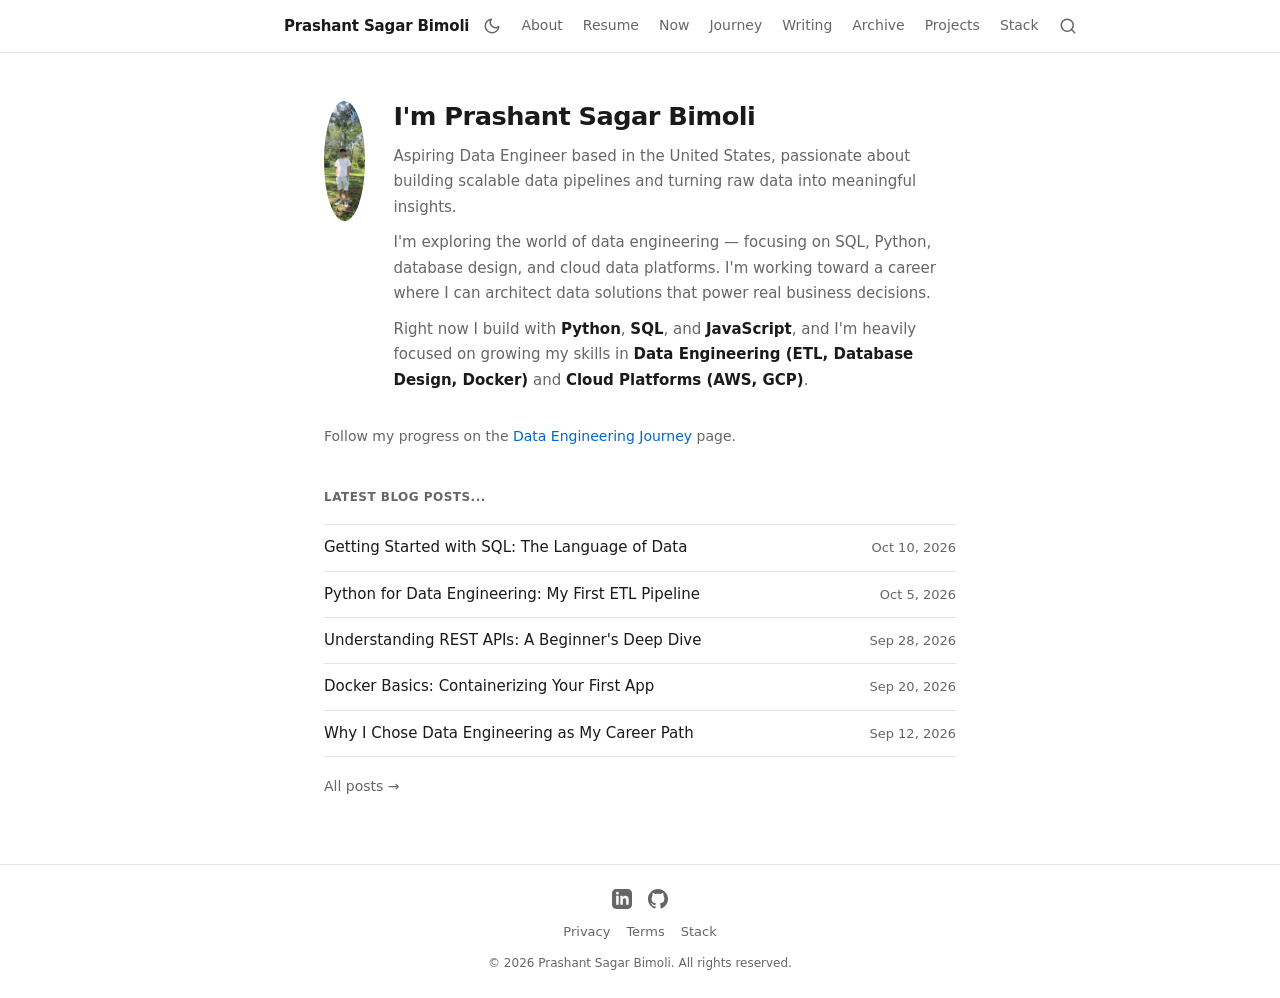
==== index.html @ 8d5ed230 "Initial commit: Prashant Sagar Bimoli personal portfolio blueprint" ====
<!DOCTYPE html>
<html lang="en" data-theme="light">
<head>
  <meta charset="UTF-8">
  <meta name="viewport" content="width=device-width, initial-scale=1">
  <meta name="description" content="Aspiring Data Engineer passionate about building data pipelines, SQL, Python, and turning raw data into insight.">
  <title>Prashant Sagar Bimoli: Aspiring Data Engineer | Prashant Sagar Bimoli</title>
  <meta name="author" content="Prashant Sagar Bimoli">
  <link rel="icon" type="image/jpeg" href="/images/favicon.jpg">
  <link rel="apple-touch-icon" href="/images/prashant-avatar.jpg">
  <meta property="og:title" content="Prashant Sagar Bimoli: Aspiring Data Engineer | Prashant Sagar Bimoli">
  <meta property="og:description" content="Aspiring Data Engineer passionate about building data pipelines, SQL, Python, and turning raw data into insight.">
  <meta property="og:type" content="website">
  <meta name="twitter:card" content="summary">
  <link rel="stylesheet" href="/css/style.css">
  <script src="/js/theme-init.js"></script>
</head>
<body>
  <a href="#main-content" class="skip-link">Skip to main content</a>
  <header class="app-header">
    <nav class="nav-container" aria-label="Main navigation">
      <div class="logo-group">
        <a href="/" class="logo-mark">Prashant Sagar Bimoli</a>
        <button id="theme-toggle" aria-label="Toggle dark mode" type="button">
          <svg id="sun-icon" width="18" height="18" viewBox="0 0 24 24" fill="none" stroke="currentColor" stroke-width="2" stroke-linecap="round" stroke-linejoin="round" style="display:none"><circle cx="12" cy="12" r="5"></circle><line x1="12" y1="1" x2="12" y2="3"></line><line x1="12" y1="21" x2="12" y2="23"></line><line x1="4.22" y1="4.22" x2="5.64" y2="5.64"></line><line x1="18.36" y1="18.36" x2="19.78" y2="19.78"></line><line x1="1" y1="12" x2="3" y2="12"></line><line x1="21" y1="12" x2="23" y2="12"></line><line x1="4.22" y1="19.78" x2="5.64" y2="18.36"></line><line x1="18.36" y1="5.64" x2="19.78" y2="4.22"></line></svg>
          <svg id="moon-icon" width="18" height="18" viewBox="0 0 24 24" fill="none" stroke="currentColor" stroke-width="2" stroke-linecap="round" stroke-linejoin="round" style="display:none"><path d="M21 12.79A9 9 0 1 1 11.21 3 7 7 0 0 0 21 12.79z"></path></svg>
        </button>
      </div>
      <div class="nav-links">
        <a href="/about/">About</a>
        <a href="/resume/">Resume</a>
        <a href="/now/">Now</a>
        <a href="/journey/">Journey</a>
        <a href="/blog/">Writing</a>
        <a href="/archive/">Archive</a>
        <a href="/projects/">Projects</a>
        <a href="/stack/">Stack</a>
        <a href="/search/" class="nav-search-link desktop-only" aria-label="Search posts"><svg width="18" height="18" viewBox="0 0 24 24" fill="none" stroke="currentColor" stroke-width="2" stroke-linecap="round" stroke-linejoin="round"><circle cx="11" cy="11" r="8"></circle><line x1="21" y1="21" x2="16.65" y2="16.65"></line></svg></a>
      </div>
      <div class="nav-actions">
        <a href="/search/" class="nav-search-link mobile-search" aria-label="Search posts"><svg width="18" height="18" viewBox="0 0 24 24" fill="none" stroke="currentColor" stroke-width="2" stroke-linecap="round" stroke-linejoin="round"><circle cx="11" cy="11" r="8"></circle><line x1="21" y1="21" x2="16.65" y2="16.65"></line></svg></a>
        <button id="menu-toggle" aria-label="Toggle mobile menu" aria-expanded="false" aria-controls="mobile-menu" type="button">
          <svg id="menu-open-icon" width="20" height="20" viewBox="0 0 24 24" fill="none" stroke="currentColor" stroke-width="2" stroke-linecap="round" stroke-linejoin="round"><line x1="3" y1="12" x2="21" y2="12"></line><line x1="3" y1="6" x2="21" y2="6"></line><line x1="3" y1="18" x2="21" y2="18"></line></svg>
          <svg id="menu-close-icon" width="20" height="20" viewBox="0 0 24 24" fill="none" stroke="currentColor" stroke-width="2" stroke-linecap="round" stroke-linejoin="round" style="display:none"><line x1="18" y1="6" x2="6" y2="18"></line><line x1="6" y1="6" x2="18" y2="18"></line></svg>
        </button>
      </div>
    </nav>
    <div id="mobile-menu">
      <div class="mobile-nav-links">
        <a href="/about/">About</a><a href="/resume/">Resume</a><a href="/now/">Now</a><a href="/journey/">Journey</a><a href="/blog/">Writing</a><a href="/archive/">Archive</a><a href="/projects/">Projects</a><a href="/stack/">Stack</a>
      </div>
    </div>
  </header>

  <main id="main-content" class="main-content">
    <div class="content-wrapper">

      <!-- Hero Section -->
      <section class="hero-section" aria-label="Introduction">
        <div class="hero-avatar">
          <img
            src="/images/prashant-avatar.jpg"
            alt="Prashant Sagar Bimoli"
            class="avatar-img"
            width="190"
            height="190"
            loading="eager"
            fetchpriority="high"
          >
        </div>
        <div class="hero-content">
          <h1 class="hero-title">I'm Prashant Sagar Bimoli</h1>
          <p class="hero-bio">Aspiring Data Engineer based in the United States, passionate about building scalable data pipelines and turning raw data into meaningful insights.</p>
          <p class="hero-bio">I'm exploring the world of data engineering — focusing on SQL, Python, database design, and cloud data platforms. I'm working toward a career where I can architect data solutions that power real business decisions.</p>
          <p class="hero-bio">Right now I build with <strong>Python</strong>, <strong>SQL</strong>, and <strong>JavaScript</strong>, and I'm heavily focused on growing my skills in <strong>Data Engineering (ETL, Database Design, Docker)</strong> and <strong>Cloud Platforms (AWS, GCP)</strong>.</p>
        </div>
      </section>

      <p class="journey-teaser">Follow my progress on the <a href="/journey/">Data Engineering Journey</a> page.</p>

      <!-- Latest Posts Section -->
      <section class="home-section" aria-label="Latest blog posts">
        <h2 class="section-title">Latest Blog Posts...</h2>
        <ul class="post-list">
          <li>
            <a href="/blog/getting-started-with-sql/" class="post-row-link">
              <div class="post-row">
                <h3>Getting Started with SQL: The Language of Data</h3>
                <time datetime="2026-10-10">Oct 10, 2026</time>
              </div>
            </a>
          </li>
          <li>
            <a href="/blog/python-for-data-engineering/" class="post-row-link">
              <div class="post-row">
                <h3>Python for Data Engineering: My First ETL Pipeline</h3>
                <time datetime="2026-10-05">Oct 5, 2026</time>
              </div>
            </a>
          </li>
          <li>
            <a href="/blog/understanding-apis/" class="post-row-link">
              <div class="post-row">
                <h3>Understanding REST APIs: A Beginner's Deep Dive</h3>
                <time datetime="2026-09-28">Sep 28, 2026</time>
              </div>
            </a>
          </li>
          <li>
            <a href="/blog/docker-basics/" class="post-row-link">
              <div class="post-row">
                <h3>Docker Basics: Containerizing Your First App</h3>
                <time datetime="2026-09-20">Sep 20, 2026</time>
              </div>
            </a>
          </li>
          <li>
            <a href="/blog/my-journey-into-data/" class="post-row-link">
              <div class="post-row">
                <h3>Why I Chose Data Engineering as My Career Path</h3>
                <time datetime="2026-09-12">Sep 12, 2026</time>
              </div>
            </a>
          </li>
        </ul>
        <div class="more-container">
          <a href="/blog/" class="arrow-link">All posts &rarr;</a>
        </div>
      </section>

    </div>
  </main>

  <footer class="app-footer">
    <div class="footer-container">
      <div class="footer-socials">
        <a href="https://www.linkedin.com/in/prashant-sagar-bimoli-88267a333/" target="_blank" rel="nofollow noopener noreferrer" aria-label="LinkedIn"><svg width="20" height="20" fill="currentColor" viewBox="0 0 24 24"><path d="M19 0h-14c-2.761 0-5 2.239-5 5v14c0 2.761 2.239 5 5 5h14c2.762 0 5-2.239 5-5v-14c0-2.761-2.238-5-5-5zm-11 19h-3v-11h3v11zm-1.5-12.268c-.966 0-1.75-.779-1.75-1.75s.784-1.75 1.75-1.75 1.75.779 1.75 1.75-.784 1.75-1.75 1.75zm13.5 12.268h-3v-5.604c0-3.368-4-3.113-4 0v5.604h-3v-11h3v1.765c1.396-2.586 7-2.777 7 2.476v6.759z"/></svg></a>
        <a href="https://github.com/Prashant-S-Bimoli" target="_blank" rel="nofollow noopener noreferrer" aria-label="GitHub"><svg width="20" height="20" fill="currentColor" viewBox="0 0 24 24"><path d="M12 0c-6.626 0-12 5.373-12 12 0 5.302 3.438 9.8 8.207 11.387.599.111.793-.261.793-.577v-2.234c-3.338.726-4.033-1.416-4.033-1.416-.546-1.387-1.333-1.756-1.333-1.756-1.089-.745.083-.729.083-.729 1.205.084 1.839 1.237 1.839 1.237 1.07 1.834 2.807 1.304 3.492.997.107-.775.418-1.305.762-1.604-2.665-.305-5.467-1.334-5.467-5.931 0-1.311.469-2.381 1.236-3.221-.124-.303-.535-1.524.117-3.176 0 0 1.008-.322 3.301 1.23.957-.266 1.983-.399 3.003-.404 1.02.005 2.047.138 3.006.404 2.291-1.552 3.297-1.23 3.297-1.23.653 1.653.242 2.874.118 3.176.77.84 1.235 1.911 1.235 3.221 0 4.609-2.807 5.624-5.479 5.921.43.372.823 1.102.823 2.222v3.293c0 .319.192.694.801.576 4.765-1.589 8.199-6.086 8.199-11.386 0-6.627-5.373-12-12-12z"/></svg></a>
      </div>
      <nav class="footer-links" aria-label="Footer navigation">
        <a href="/privacy/">Privacy</a>
        <a href="/terms/">Terms</a>
        <a href="/stack/">Stack</a>
      </nav>
      <div class="footer-copy">&copy; 2026 Prashant Sagar Bimoli. All rights reserved.</div>
    </div>
  </footer>
  <script src="/js/main.js"></script>
</body>
</html>
---- css/style.css ----
/* =====================
   CSS CUSTOM PROPERTIES
   ===================== */
:root {
  --color-bg: #ffffff;
  --color-text: #1a1a1a;
  --color-text-muted: #666666;
  --color-border: #e5e5e5;
  --color-accent: #0066cc;
  --color-accent-hover: #0052a3;
  --color-surface: #f5f5f5;
  --color-code-bg: #f3f4f6;
  --color-header-bg: rgba(255,255,255,0.92);
  --max-width: 680px;
  --font-sans: system-ui, -apple-system, BlinkMacSystemFont, 'Segoe UI', Roboto, sans-serif;
  --font-mono: 'Courier New', Courier, monospace;
}

[data-theme="dark"] {
  --color-bg: #1d1e20;
  --color-text: #e8e8e8;
  --color-text-muted: #999999;
  --color-border: #2e2f31;
  --color-accent: #4da6ff;
  --color-accent-hover: #66b3ff;
  --color-surface: #252628;
  --color-code-bg: #2a2b2d;
  --color-header-bg: rgba(29,30,32,0.92);
}

/* =====================
   RESET & BASE
   ===================== */
*, *::before, *::after { box-sizing: border-box; margin: 0; padding: 0; }

html { scroll-behavior: smooth; }

body {
  font-family: var(--font-sans);
  background-color: var(--color-bg);
  color: var(--color-text);
  font-size: 16px;
  line-height: 1.65;
  transition: background-color 0.2s, color 0.2s;
}

a {
  color: var(--color-accent);
  text-decoration: none;
}
a:hover { text-decoration: underline; color: var(--color-accent-hover); }

img { max-width: 100%; display: block; }

ul { list-style: none; }

/* =====================
   SKIP LINK
   ===================== */
.skip-link {
  position: absolute;
  top: -100%;
  left: 0;
  background: var(--color-accent);
  color: #fff;
  padding: 8px 16px;
  z-index: 9999;
  font-size: 14px;
}
.skip-link:focus { top: 0; }

/* =====================
   HEADER & NAV
   ===================== */
.app-header {
  position: sticky;
  top: 0;
  z-index: 100;
  background: var(--color-header-bg);
  backdrop-filter: blur(8px);
  border-bottom: 1px solid var(--color-border);
}

.nav-container {
  max-width: calc(var(--max-width) + 80px);
  margin: 0 auto;
  padding: 0 24px;
  height: 52px;
  display: flex;
  align-items: center;
  justify-content: space-between;
  gap: 16px;
}

.logo-group {
  display: flex;
  align-items: center;
  gap: 10px;
  flex-shrink: 0;
}

.logo-mark {
  font-weight: 600;
  font-size: 15px;
  color: var(--color-text);
  text-decoration: none;
  letter-spacing: -0.01em;
}
.logo-mark:hover { color: var(--color-accent); text-decoration: none; }

/* Theme toggle */
#theme-toggle {
  background: none;
  border: none;
  cursor: pointer;
  color: var(--color-text-muted);
  display: flex;
  align-items: center;
  padding: 4px;
  border-radius: 4px;
  transition: color 0.2s;
}
#theme-toggle:hover { color: var(--color-text); }
#theme-toggle svg { display: block; }

/* Desktop nav links */
.nav-links {
  display: flex;
  align-items: center;
  gap: 20px;
}
.nav-links a {
  font-size: 14px;
  color: var(--color-text-muted);
  text-decoration: none;
  transition: color 0.2s;
}
.nav-links a:hover, .nav-links a.active { color: var(--color-text); }

.nav-search-link {
  color: var(--color-text-muted);
  display: flex;
  align-items: center;
}
.nav-search-link:hover { color: var(--color-text); }

/* Nav actions */
.nav-actions {
  display: flex;
  align-items: center;
  gap: 12px;
}

/* Hamburger */
#menu-toggle {
  display: none;
  background: none;
  border: none;
  cursor: pointer;
  color: var(--color-text);
  padding: 4px;
}

/* Mobile menu */
#mobile-menu {
  display: none;
  background: var(--color-bg);
  border-bottom: 1px solid var(--color-border);
  padding: 16px 24px;
}
#mobile-menu.open { display: block; }
.mobile-nav-links {
  display: flex;
  flex-direction: column;
  gap: 0;
}
.mobile-nav-links a {
  font-size: 15px;
  color: var(--color-text);
  padding: 10px 0;
  border-bottom: 1px solid var(--color-border);
  text-decoration: none;
}
.mobile-nav-links a:last-child { border-bottom: none; }
.mobile-nav-links a:hover { color: var(--color-accent); }

/* =====================
   MAIN CONTENT
   ===================== */
.main-content {
  min-height: calc(100vh - 52px - 80px);
}
.content-wrapper {
  max-width: var(--max-width);
  margin: 0 auto;
  padding: 48px 24px 64px;
}

/* =====================
   HERO SECTION
   ===================== */
.hero-section {
  display: flex;
  gap: 28px;
  align-items: flex-start;
  margin-bottom: 32px;
}

.hero-avatar img {
  width: 120px;
  height: 120px;
  border-radius: 50%;
  object-fit: cover;
  flex-shrink: 0;
}

.hero-title {
  font-size: 1.6rem;
  font-weight: 700;
  margin-bottom: 12px;
  letter-spacing: -0.02em;
  line-height: 1.2;
}

.hero-bio {
  font-size: 15px;
  color: var(--color-text-muted);
  margin-bottom: 10px;
  line-height: 1.7;
}
.hero-bio:last-child { margin-bottom: 0; }
.hero-bio strong { color: var(--color-text); font-weight: 600; }

.journey-teaser {
  font-size: 14px;
  color: var(--color-text-muted);
  margin-bottom: 40px;
}

/* =====================
   SECTIONS
   ===================== */
.home-section {
  margin-top: 40px;
}
.section-title {
  font-size: 1rem;
  font-weight: 600;
  color: var(--color-text-muted);
  margin-bottom: 16px;
  text-transform: uppercase;
  letter-spacing: 0.04em;
  font-size: 12px;
}

/* =====================
   POST LIST
   ===================== */
.post-list { margin-bottom: 16px; }
.post-list li { border-bottom: 1px solid var(--color-border); }
.post-list li:first-child { border-top: 1px solid var(--color-border); }

.post-row-link {
  display: block;
  color: var(--color-text);
  text-decoration: none;
  padding: 12px 0;
}
.post-row-link:hover { text-decoration: none; }
.post-row-link:hover h3 { color: var(--color-accent); }

.post-row {
  display: flex;
  justify-content: space-between;
  align-items: baseline;
  gap: 16px;
}
.post-row h3 {
  font-size: 15px;
  font-weight: 500;
  transition: color 0.15s;
  flex: 1;
  line-height: 1.4;
}
.post-row time {
  font-size: 13px;
  color: var(--color-text-muted);
  white-space: nowrap;
  flex-shrink: 0;
}

.more-container { margin-top: 12px; }
.arrow-link {
  font-size: 14px;
  color: var(--color-text-muted);
  text-decoration: none;
}
.arrow-link:hover { color: var(--color-accent); text-decoration: none; }

/* =====================
   PAGE HEADER
   ===================== */
.page-header { margin-bottom: 32px; }
.page-title {
  font-size: 1.8rem;
  font-weight: 700;
  letter-spacing: -0.02em;
  margin-bottom: 8px;
}
.page-subtitle {
  font-size: 15px;
  color: var(--color-text-muted);
}

/* =====================
   ABOUT PAGE
   ===================== */
.about-content h2 {
  font-size: 1.1rem;
  font-weight: 600;
  margin: 28px 0 10px;
}
.about-content p {
  font-size: 15px;
  color: var(--color-text-muted);
  margin-bottom: 14px;
  line-height: 1.75;
}
.about-content p strong { color: var(--color-text); }
.skills-grid {
  display: flex;
  flex-wrap: wrap;
  gap: 8px;
  margin-top: 10px;
}
.skill-tag {
  background: var(--color-surface);
  border: 1px solid var(--color-border);
  border-radius: 4px;
  padding: 4px 10px;
  font-size: 13px;
  color: var(--color-text);
}

/* =====================
   RESUME PAGE
   ===================== */
.resume-section { margin-bottom: 36px; }
.resume-section h2 {
  font-size: 1rem;
  font-weight: 600;
  text-transform: uppercase;
  letter-spacing: 0.06em;
  color: var(--color-text-muted);
  font-size: 12px;
  margin-bottom: 16px;
  padding-bottom: 8px;
  border-bottom: 1px solid var(--color-border);
}
.resume-entry { margin-bottom: 20px; }
.resume-entry-header {
  display: flex;
  justify-content: space-between;
  align-items: baseline;
  gap: 8px;
  flex-wrap: wrap;
  margin-bottom: 4px;
}
.resume-entry h3 { font-size: 15px; font-weight: 600; }
.resume-entry .date {
  font-size: 13px;
  color: var(--color-text-muted);
  white-space: nowrap;
}
.resume-entry .org {
  font-size: 14px;
  color: var(--color-accent);
  margin-bottom: 6px;
}
.resume-entry p, .resume-entry ul {
  font-size: 14px;
  color: var(--color-text-muted);
  line-height: 1.65;
}
.resume-entry ul { list-style: disc; padding-left: 18px; }
.resume-entry ul li { margin-bottom: 4px; }
.download-btn {
  display: inline-flex;
  align-items: center;
  gap: 6px;
  background: var(--color-accent);
  color: #fff;
  padding: 8px 16px;
  border-radius: 6px;
  font-size: 14px;
  font-weight: 500;
  margin-bottom: 32px;
  text-decoration: none;
  transition: background 0.2s;
}
.download-btn:hover { background: var(--color-accent-hover); text-decoration: none; color: #fff; }

/* =====================
   NOW PAGE
   ===================== */
.now-content h2 {
  font-size: 1.05rem;
  font-weight: 600;
  margin: 28px 0 8px;
}
.now-content p, .now-content ul {
  font-size: 15px;
  color: var(--color-text-muted);
  line-height: 1.75;
  margin-bottom: 12px;
}
.now-content ul { list-style: disc; padding-left: 18px; }
.now-content ul li { margin-bottom: 6px; }
.last-updated {
  font-size: 13px;
  color: var(--color-text-muted);
  margin-top: 40px;
  padding-top: 20px;
  border-top: 1px solid var(--color-border);
}

/* =====================
   JOURNEY PAGE
   ===================== */
.journey-list { margin-top: 8px; }
.journey-entry {
  display: flex;
  gap: 20px;
  padding: 20px 0;
  border-bottom: 1px solid var(--color-border);
}
.journey-entry:first-child { border-top: 1px solid var(--color-border); }
.journey-date {
  font-size: 13px;
  color: var(--color-text-muted);
  white-space: nowrap;
  min-width: 80px;
  padding-top: 2px;
}
.journey-body h3 {
  font-size: 15px;
  font-weight: 600;
  margin-bottom: 6px;
}
.journey-body p {
  font-size: 14px;
  color: var(--color-text-muted);
  line-height: 1.65;
}

/* =====================
   BLOG PAGE
   ===================== */
.blog-post-content {
  font-size: 16px;
  line-height: 1.8;
  color: var(--color-text);
}
.blog-post-content h2 {
  font-size: 1.3rem;
  font-weight: 600;
  margin: 32px 0 12px;
  letter-spacing: -0.01em;
}
.blog-post-content h3 {
  font-size: 1.1rem;
  font-weight: 600;
  margin: 24px 0 8px;
}
.blog-post-content p { margin-bottom: 18px; color: var(--color-text-muted); }
.blog-post-content p strong { color: var(--color-text); }
.blog-post-content ul, .blog-post-content ol {
  padding-left: 22px;
  margin-bottom: 18px;
}
.blog-post-content li {
  margin-bottom: 6px;
  color: var(--color-text-muted);
}
.blog-post-content a { color: var(--color-accent); }
.blog-post-content pre {
  background: var(--color-code-bg);
  border: 1px solid var(--color-border);
  border-radius: 6px;
  padding: 16px;
  overflow-x: auto;
  margin-bottom: 18px;
  font-family: var(--font-mono);
  font-size: 14px;
  line-height: 1.5;
}
.blog-post-content code {
  font-family: var(--font-mono);
  font-size: 13px;
  background: var(--color-code-bg);
  padding: 2px 5px;
  border-radius: 3px;
  border: 1px solid var(--color-border);
}
.blog-post-content pre code {
  background: none;
  border: none;
  padding: 0;
  font-size: 14px;
}

.post-meta {
  display: flex;
  gap: 16px;
  font-size: 13px;
  color: var(--color-text-muted);
  margin-bottom: 32px;
  flex-wrap: wrap;
}
.tag-list { display: flex; gap: 6px; flex-wrap: wrap; }
.tag {
  background: var(--color-surface);
  border: 1px solid var(--color-border);
  border-radius: 4px;
  padding: 2px 8px;
  font-size: 12px;
  color: var(--color-text-muted);
}

/* Copy code button */
.code-block { position: relative; }
.copy-code-btn {
  position: absolute;
  top: 8px;
  right: 8px;
  background: var(--color-surface);
  border: 1px solid var(--color-border);
  border-radius: 4px;
  padding: 4px 8px;
  font-size: 12px;
  cursor: pointer;
  color: var(--color-text-muted);
  display: flex;
  align-items: center;
  gap: 4px;
  opacity: 0;
  transition: opacity 0.15s;
}
.code-block:hover .copy-code-btn { opacity: 1; }
.copy-code-btn.copied { color: #16a34a; }

/* =====================
   ARCHIVE PAGE
   ===================== */
.archive-year { margin-bottom: 32px; }
.archive-year-title {
  font-size: 1rem;
  font-weight: 600;
  color: var(--color-text-muted);
  margin-bottom: 12px;
  font-size: 12px;
  text-transform: uppercase;
  letter-spacing: 0.05em;
}

/* =====================
   PROJECTS PAGE
   ===================== */
.projects-grid {
  display: grid;
  gap: 16px;
  margin-top: 8px;
}
.project-card {
  border: 1px solid var(--color-border);
  border-radius: 8px;
  padding: 20px;
  background: var(--color-bg);
  transition: border-color 0.2s;
}
.project-card:hover { border-color: var(--color-accent); }
.project-card h3 { font-size: 15px; font-weight: 600; margin-bottom: 6px; }
.project-card p {
  font-size: 14px;
  color: var(--color-text-muted);
  margin-bottom: 12px;
  line-height: 1.6;
}
.project-links {
  display: flex;
  gap: 10px;
  flex-wrap: wrap;
  margin-bottom: 12px;
}
.project-link {
  font-size: 13px;
  color: var(--color-accent);
  text-decoration: none;
}
.project-link:hover { text-decoration: underline; }
.tech-tags { display: flex; flex-wrap: wrap; gap: 6px; }
.tech-tag {
  background: var(--color-surface);
  border: 1px solid var(--color-border);
  border-radius: 4px;
  padding: 2px 8px;
  font-size: 12px;
  color: var(--color-text-muted);
}

/* =====================
   STACK PAGE
   ===================== */
.stack-category { margin-bottom: 32px; }
.stack-category h2 {
  font-size: 12px;
  font-weight: 600;
  text-transform: uppercase;
  letter-spacing: 0.05em;
  color: var(--color-text-muted);
  margin-bottom: 14px;
  padding-bottom: 8px;
  border-bottom: 1px solid var(--color-border);
}
.stack-items { display: flex; flex-direction: column; gap: 0; }
.stack-item {
  display: flex;
  justify-content: space-between;
  align-items: baseline;
  padding: 10px 0;
  border-bottom: 1px solid var(--color-border);
  font-size: 14px;
}
.stack-item:first-child { border-top: 1px solid var(--color-border); }
.stack-item-name { font-weight: 500; }
.stack-item-desc { color: var(--color-text-muted); font-size: 13px; }

/* =====================
   SEARCH PAGE
   ===================== */
.search-box {
  display: flex;
  gap: 8px;
  margin-bottom: 24px;
}
#search-input {
  flex: 1;
  padding: 10px 14px;
  border: 1px solid var(--color-border);
  border-radius: 6px;
  background: var(--color-bg);
  color: var(--color-text);
  font-size: 15px;
  font-family: var(--font-sans);
  outline: none;
  transition: border-color 0.2s;
}
#search-input:focus { border-color: var(--color-accent); }
#search-input::placeholder { color: var(--color-text-muted); }
#search-results { }
.search-result-item {
  padding: 14px 0;
  border-bottom: 1px solid var(--color-border);
}
.search-result-item:first-child { border-top: 1px solid var(--color-border); }
.search-result-item a {
  font-size: 15px;
  font-weight: 500;
  color: var(--color-text);
  text-decoration: none;
}
.search-result-item a:hover { color: var(--color-accent); }
.search-result-item p {
  font-size: 13px;
  color: var(--color-text-muted);
  margin-top: 4px;
}
.search-empty {
  font-size: 14px;
  color: var(--color-text-muted);
  padding: 20px 0;
}

/* =====================
   STATIC PAGES (PRIVACY / TERMS)
   ===================== */
.static-content h2 {
  font-size: 1.1rem;
  font-weight: 600;
  margin: 28px 0 10px;
}
.static-content p, .static-content ul {
  font-size: 15px;
  color: var(--color-text-muted);
  margin-bottom: 14px;
  line-height: 1.75;
}
.static-content ul { list-style: disc; padding-left: 18px; }
.static-content ul li { margin-bottom: 6px; }

/* =====================
   FOOTER
   ===================== */
.app-footer {
  border-top: 1px solid var(--color-border);
  padding: 24px 0;
}
.footer-container {
  max-width: calc(var(--max-width) + 80px);
  margin: 0 auto;
  padding: 0 24px;
  display: flex;
  flex-direction: column;
  align-items: center;
  gap: 12px;
  text-align: center;
}
.footer-socials {
  display: flex;
  gap: 16px;
  align-items: center;
}
.footer-socials a {
  color: var(--color-text-muted);
  display: flex;
  align-items: center;
  text-decoration: none;
  transition: color 0.2s;
}
.footer-socials a:hover { color: var(--color-text); }
.footer-links {
  display: flex;
  gap: 16px;
}
.footer-links a {
  font-size: 13px;
  color: var(--color-text-muted);
  text-decoration: none;
}
.footer-links a:hover { color: var(--color-text); }
.footer-copy {
  font-size: 12px;
  color: var(--color-text-muted);
}

/* =====================
   RESPONSIVE
   ===================== */
@media (max-width: 768px) {
  .nav-links { display: none; }
  .nav-search-link.desktop-only { display: none; }
  #menu-toggle { display: flex; }

  .hero-section {
    flex-direction: column;
    align-items: center;
    text-align: center;
  }
  .hero-avatar img { width: 100px; height: 100px; }
  .hero-title { font-size: 1.4rem; }

  .post-row { flex-direction: column; gap: 2px; }
  .post-row time { font-size: 12px; }

  .resume-entry-header { flex-direction: column; }

  .journey-entry { flex-direction: column; gap: 4px; }
  .journey-date { min-width: auto; }

  .content-wrapper { padding: 32px 16px 48px; }
}

@media (min-width: 769px) {
  .mobile-search { display: none; }
}

/* =====================
   FOCUS STYLES
   ===================== */
:focus-visible {
  outline: 2px solid var(--color-accent);
  outline-offset: 3px;
  border-radius: 2px;
}
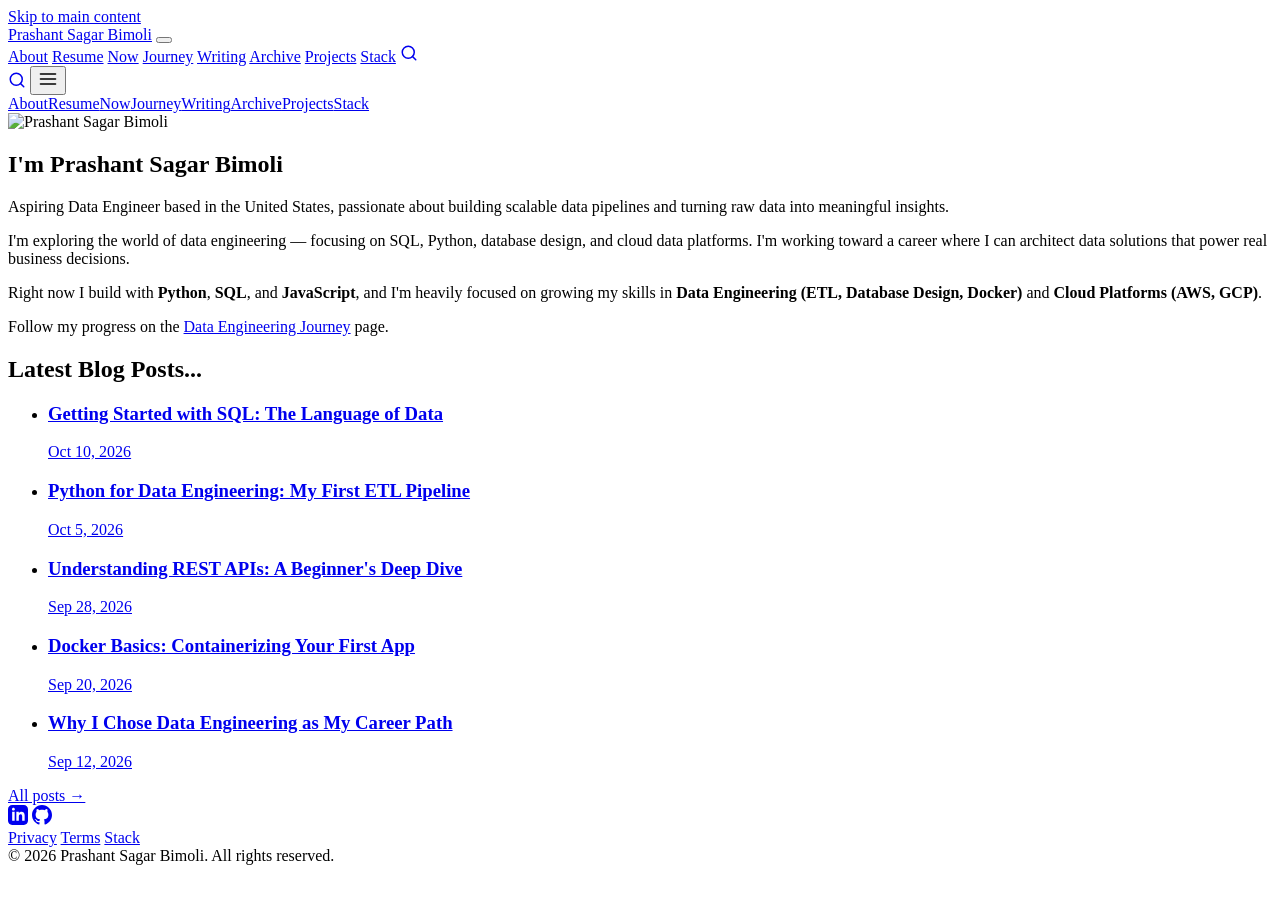
==== commit f80b00c1: "Configure paths and .nojekyll for GitHub Pages (github.io)" ====
--- a/index.html
+++ b/index.html
@@ -6,39 +6,39 @@
   <meta name="description" content="Aspiring Data Engineer passionate about building data pipelines, SQL, Python, and turning raw data into insight.">
   <title>Prashant Sagar Bimoli: Aspiring Data Engineer | Prashant Sagar Bimoli</title>
   <meta name="author" content="Prashant Sagar Bimoli">
-  <link rel="icon" type="image/jpeg" href="/images/favicon.jpg">
-  <link rel="apple-touch-icon" href="/images/prashant-avatar.jpg">
+  <link rel="icon" type="image/jpeg" href="/mypersonalsite/images/favicon.jpg">
+  <link rel="apple-touch-icon" href="/mypersonalsite/images/prashant-avatar.jpg">
   <meta property="og:title" content="Prashant Sagar Bimoli: Aspiring Data Engineer | Prashant Sagar Bimoli">
   <meta property="og:description" content="Aspiring Data Engineer passionate about building data pipelines, SQL, Python, and turning raw data into insight.">
   <meta property="og:type" content="website">
   <meta name="twitter:card" content="summary">
-  <link rel="stylesheet" href="/css/style.css">
-  <script src="/js/theme-init.js"></script>
+  <link rel="stylesheet" href="/mypersonalsite/css/style.css">
+  <script src="/mypersonalsite/js/theme-init.js"></script>
 </head>
 <body>
   <a href="#main-content" class="skip-link">Skip to main content</a>
   <header class="app-header">
     <nav class="nav-container" aria-label="Main navigation">
       <div class="logo-group">
-        <a href="/" class="logo-mark">Prashant Sagar Bimoli</a>
+        <a href="/mypersonalsite/" class="logo-mark">Prashant Sagar Bimoli</a>
         <button id="theme-toggle" aria-label="Toggle dark mode" type="button">
           <svg id="sun-icon" width="18" height="18" viewBox="0 0 24 24" fill="none" stroke="currentColor" stroke-width="2" stroke-linecap="round" stroke-linejoin="round" style="display:none"><circle cx="12" cy="12" r="5"></circle><line x1="12" y1="1" x2="12" y2="3"></line><line x1="12" y1="21" x2="12" y2="23"></line><line x1="4.22" y1="4.22" x2="5.64" y2="5.64"></line><line x1="18.36" y1="18.36" x2="19.78" y2="19.78"></line><line x1="1" y1="12" x2="3" y2="12"></line><line x1="21" y1="12" x2="23" y2="12"></line><line x1="4.22" y1="19.78" x2="5.64" y2="18.36"></line><line x1="18.36" y1="5.64" x2="19.78" y2="4.22"></line></svg>
           <svg id="moon-icon" width="18" height="18" viewBox="0 0 24 24" fill="none" stroke="currentColor" stroke-width="2" stroke-linecap="round" stroke-linejoin="round" style="display:none"><path d="M21 12.79A9 9 0 1 1 11.21 3 7 7 0 0 0 21 12.79z"></path></svg>
         </button>
       </div>
       <div class="nav-links">
-        <a href="/about/">About</a>
-        <a href="/resume/">Resume</a>
-        <a href="/now/">Now</a>
-        <a href="/journey/">Journey</a>
-        <a href="/blog/">Writing</a>
-        <a href="/archive/">Archive</a>
-        <a href="/projects/">Projects</a>
-        <a href="/stack/">Stack</a>
-        <a href="/search/" class="nav-search-link desktop-only" aria-label="Search posts"><svg width="18" height="18" viewBox="0 0 24 24" fill="none" stroke="currentColor" stroke-width="2" stroke-linecap="round" stroke-linejoin="round"><circle cx="11" cy="11" r="8"></circle><line x1="21" y1="21" x2="16.65" y2="16.65"></line></svg></a>
+        <a href="/mypersonalsite/about/">About</a>
+        <a href="/mypersonalsite/resume/">Resume</a>
+        <a href="/mypersonalsite/now/">Now</a>
+        <a href="/mypersonalsite/journey/">Journey</a>
+        <a href="/mypersonalsite/blog/">Writing</a>
+        <a href="/mypersonalsite/archive/">Archive</a>
+        <a href="/mypersonalsite/projects/">Projects</a>
+        <a href="/mypersonalsite/stack/">Stack</a>
+        <a href="/mypersonalsite/search/" class="nav-search-link desktop-only" aria-label="Search posts"><svg width="18" height="18" viewBox="0 0 24 24" fill="none" stroke="currentColor" stroke-width="2" stroke-linecap="round" stroke-linejoin="round"><circle cx="11" cy="11" r="8"></circle><line x1="21" y1="21" x2="16.65" y2="16.65"></line></svg></a>
       </div>
       <div class="nav-actions">
-        <a href="/search/" class="nav-search-link mobile-search" aria-label="Search posts"><svg width="18" height="18" viewBox="0 0 24 24" fill="none" stroke="currentColor" stroke-width="2" stroke-linecap="round" stroke-linejoin="round"><circle cx="11" cy="11" r="8"></circle><line x1="21" y1="21" x2="16.65" y2="16.65"></line></svg></a>
+        <a href="/mypersonalsite/search/" class="nav-search-link mobile-search" aria-label="Search posts"><svg width="18" height="18" viewBox="0 0 24 24" fill="none" stroke="currentColor" stroke-width="2" stroke-linecap="round" stroke-linejoin="round"><circle cx="11" cy="11" r="8"></circle><line x1="21" y1="21" x2="16.65" y2="16.65"></line></svg></a>
         <button id="menu-toggle" aria-label="Toggle mobile menu" aria-expanded="false" aria-controls="mobile-menu" type="button">
           <svg id="menu-open-icon" width="20" height="20" viewBox="0 0 24 24" fill="none" stroke="currentColor" stroke-width="2" stroke-linecap="round" stroke-linejoin="round"><line x1="3" y1="12" x2="21" y2="12"></line><line x1="3" y1="6" x2="21" y2="6"></line><line x1="3" y1="18" x2="21" y2="18"></line></svg>
           <svg id="menu-close-icon" width="20" height="20" viewBox="0 0 24 24" fill="none" stroke="currentColor" stroke-width="2" stroke-linecap="round" stroke-linejoin="round" style="display:none"><line x1="18" y1="6" x2="6" y2="18"></line><line x1="6" y1="6" x2="18" y2="18"></line></svg>
@@ -47,7 +47,7 @@
     </nav>
     <div id="mobile-menu">
       <div class="mobile-nav-links">
-        <a href="/about/">About</a><a href="/resume/">Resume</a><a href="/now/">Now</a><a href="/journey/">Journey</a><a href="/blog/">Writing</a><a href="/archive/">Archive</a><a href="/projects/">Projects</a><a href="/stack/">Stack</a>
+        <a href="/mypersonalsite/about/">About</a><a href="/mypersonalsite/resume/">Resume</a><a href="/mypersonalsite/now/">Now</a><a href="/mypersonalsite/journey/">Journey</a><a href="/mypersonalsite/blog/">Writing</a><a href="/mypersonalsite/archive/">Archive</a><a href="/mypersonalsite/projects/">Projects</a><a href="/mypersonalsite/stack/">Stack</a>
       </div>
     </div>
   </header>
@@ -59,7 +59,7 @@
       <section class="hero-section" aria-label="Introduction">
         <div class="hero-avatar">
           <img
-            src="/images/prashant-avatar.jpg"
+            src="/mypersonalsite/images/prashant-avatar.jpg"
             alt="Prashant Sagar Bimoli"
             class="avatar-img"
             width="190"
@@ -76,14 +76,14 @@
         </div>
       </section>
 
-      <p class="journey-teaser">Follow my progress on the <a href="/journey/">Data Engineering Journey</a> page.</p>
+      <p class="journey-teaser">Follow my progress on the <a href="/mypersonalsite/journey/">Data Engineering Journey</a> page.</p>
 
       <!-- Latest Posts Section -->
       <section class="home-section" aria-label="Latest blog posts">
         <h2 class="section-title">Latest Blog Posts...</h2>
         <ul class="post-list">
           <li>
-            <a href="/blog/getting-started-with-sql/" class="post-row-link">
+            <a href="/mypersonalsite/blog/getting-started-with-sql/" class="post-row-link">
               <div class="post-row">
                 <h3>Getting Started with SQL: The Language of Data</h3>
                 <time datetime="2026-10-10">Oct 10, 2026</time>
@@ -91,7 +91,7 @@
             </a>
           </li>
           <li>
-            <a href="/blog/python-for-data-engineering/" class="post-row-link">
+            <a href="/mypersonalsite/blog/python-for-data-engineering/" class="post-row-link">
               <div class="post-row">
                 <h3>Python for Data Engineering: My First ETL Pipeline</h3>
                 <time datetime="2026-10-05">Oct 5, 2026</time>
@@ -99,7 +99,7 @@
             </a>
           </li>
           <li>
-            <a href="/blog/understanding-apis/" class="post-row-link">
+            <a href="/mypersonalsite/blog/understanding-apis/" class="post-row-link">
               <div class="post-row">
                 <h3>Understanding REST APIs: A Beginner's Deep Dive</h3>
                 <time datetime="2026-09-28">Sep 28, 2026</time>
@@ -107,7 +107,7 @@
             </a>
           </li>
           <li>
-            <a href="/blog/docker-basics/" class="post-row-link">
+            <a href="/mypersonalsite/blog/docker-basics/" class="post-row-link">
               <div class="post-row">
                 <h3>Docker Basics: Containerizing Your First App</h3>
                 <time datetime="2026-09-20">Sep 20, 2026</time>
@@ -115,7 +115,7 @@
             </a>
           </li>
           <li>
-            <a href="/blog/my-journey-into-data/" class="post-row-link">
+            <a href="/mypersonalsite/blog/my-journey-into-data/" class="post-row-link">
               <div class="post-row">
                 <h3>Why I Chose Data Engineering as My Career Path</h3>
                 <time datetime="2026-09-12">Sep 12, 2026</time>
@@ -124,7 +124,7 @@
           </li>
         </ul>
         <div class="more-container">
-          <a href="/blog/" class="arrow-link">All posts &rarr;</a>
+          <a href="/mypersonalsite/blog/" class="arrow-link">All posts &rarr;</a>
         </div>
       </section>
 
@@ -138,13 +138,13 @@
         <a href="https://github.com/Prashant-S-Bimoli" target="_blank" rel="nofollow noopener noreferrer" aria-label="GitHub"><svg width="20" height="20" fill="currentColor" viewBox="0 0 24 24"><path d="M12 0c-6.626 0-12 5.373-12 12 0 5.302 3.438 9.8 8.207 11.387.599.111.793-.261.793-.577v-2.234c-3.338.726-4.033-1.416-4.033-1.416-.546-1.387-1.333-1.756-1.333-1.756-1.089-.745.083-.729.083-.729 1.205.084 1.839 1.237 1.839 1.237 1.07 1.834 2.807 1.304 3.492.997.107-.775.418-1.305.762-1.604-2.665-.305-5.467-1.334-5.467-5.931 0-1.311.469-2.381 1.236-3.221-.124-.303-.535-1.524.117-3.176 0 0 1.008-.322 3.301 1.23.957-.266 1.983-.399 3.003-.404 1.02.005 2.047.138 3.006.404 2.291-1.552 3.297-1.23 3.297-1.23.653 1.653.242 2.874.118 3.176.77.84 1.235 1.911 1.235 3.221 0 4.609-2.807 5.624-5.479 5.921.43.372.823 1.102.823 2.222v3.293c0 .319.192.694.801.576 4.765-1.589 8.199-6.086 8.199-11.386 0-6.627-5.373-12-12-12z"/></svg></a>
       </div>
       <nav class="footer-links" aria-label="Footer navigation">
-        <a href="/privacy/">Privacy</a>
-        <a href="/terms/">Terms</a>
-        <a href="/stack/">Stack</a>
+        <a href="/mypersonalsite/privacy/">Privacy</a>
+        <a href="/mypersonalsite/terms/">Terms</a>
+        <a href="/mypersonalsite/stack/">Stack</a>
       </nav>
       <div class="footer-copy">&copy; 2026 Prashant Sagar Bimoli. All rights reserved.</div>
     </div>
   </footer>
-  <script src="/js/main.js"></script>
+  <script src="/mypersonalsite/js/main.js"></script>
 </body>
 </html>
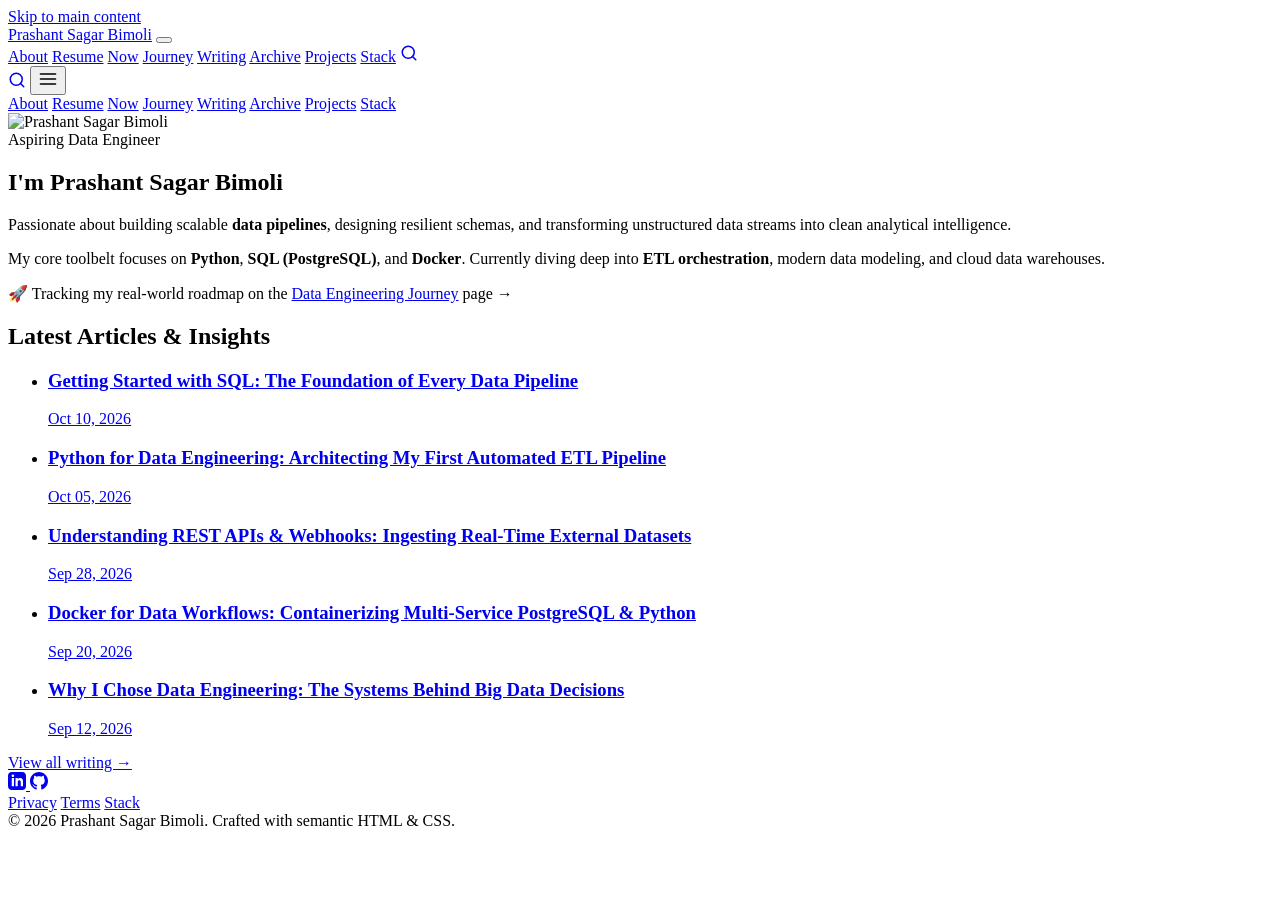
==== commit b5c9f308: "Design refinement: modern aesthetics, tailored portrait crop, improved contrast, and enhanced typogr" ====
--- a/index.html
+++ b/index.html
@@ -3,13 +3,13 @@
 <head>
   <meta charset="UTF-8">
   <meta name="viewport" content="width=device-width, initial-scale=1">
-  <meta name="description" content="Aspiring Data Engineer passionate about building data pipelines, SQL, Python, and turning raw data into insight.">
-  <title>Prashant Sagar Bimoli: Aspiring Data Engineer | Prashant Sagar Bimoli</title>
+  <meta name="description" content="Prashant Sagar Bimoli - Aspiring Data Engineer specializing in Python, SQL, distributed data architectures, and building production-grade data pipelines.">
+  <title>Prashant Sagar Bimoli | Aspiring Data Engineer</title>
   <meta name="author" content="Prashant Sagar Bimoli">
   <link rel="icon" type="image/jpeg" href="/mypersonalsite/images/favicon.jpg">
   <link rel="apple-touch-icon" href="/mypersonalsite/images/prashant-avatar.jpg">
-  <meta property="og:title" content="Prashant Sagar Bimoli: Aspiring Data Engineer | Prashant Sagar Bimoli">
-  <meta property="og:description" content="Aspiring Data Engineer passionate about building data pipelines, SQL, Python, and turning raw data into insight.">
+  <meta property="og:title" content="Prashant Sagar Bimoli | Aspiring Data Engineer">
+  <meta property="og:description" content="Personal portfolio, engineering journal, and data projects by Prashant Sagar Bimoli.">
   <meta property="og:type" content="website">
   <meta name="twitter:card" content="summary">
   <link rel="stylesheet" href="/mypersonalsite/css/style.css">
@@ -47,102 +47,111 @@
     </nav>
     <div id="mobile-menu">
       <div class="mobile-nav-links">
-        <a href="/mypersonalsite/about/">About</a><a href="/mypersonalsite/resume/">Resume</a><a href="/mypersonalsite/now/">Now</a><a href="/mypersonalsite/journey/">Journey</a><a href="/mypersonalsite/blog/">Writing</a><a href="/mypersonalsite/archive/">Archive</a><a href="/mypersonalsite/projects/">Projects</a><a href="/mypersonalsite/stack/">Stack</a>
+        <a href="/mypersonalsite/about/">About</a>
+        <a href="/mypersonalsite/resume/">Resume</a>
+        <a href="/mypersonalsite/now/">Now</a>
+        <a href="/mypersonalsite/journey/">Journey</a>
+        <a href="/mypersonalsite/blog/">Writing</a>
+        <a href="/mypersonalsite/archive/">Archive</a>
+        <a href="/mypersonalsite/projects/">Projects</a>
+        <a href="/mypersonalsite/stack/">Stack</a>
       </div>
     </div>
   </header>
 
   <main id="main-content" class="main-content">
     <div class="content-wrapper">
-
-      <!-- Hero Section -->
-      <section class="hero-section" aria-label="Introduction">
+      <section class="hero-section">
         <div class="hero-avatar">
-          <img
-            src="/mypersonalsite/images/prashant-avatar.jpg"
-            alt="Prashant Sagar Bimoli"
-            class="avatar-img"
-            width="190"
-            height="190"
-            loading="eager"
-            fetchpriority="high"
-          >
+          <img src="/mypersonalsite/images/prashant-avatar.jpg" alt="Prashant Sagar Bimoli" class="avatar-img" width="140" height="140" loading="eager" fetchpriority="high">
         </div>
         <div class="hero-content">
+          <div class="hero-badge">
+            <span class="hero-badge-dot"></span>
+            Aspiring Data Engineer
+          </div>
           <h1 class="hero-title">I'm Prashant Sagar Bimoli</h1>
-          <p class="hero-bio">Aspiring Data Engineer based in the United States, passionate about building scalable data pipelines and turning raw data into meaningful insights.</p>
-          <p class="hero-bio">I'm exploring the world of data engineering — focusing on SQL, Python, database design, and cloud data platforms. I'm working toward a career where I can architect data solutions that power real business decisions.</p>
-          <p class="hero-bio">Right now I build with <strong>Python</strong>, <strong>SQL</strong>, and <strong>JavaScript</strong>, and I'm heavily focused on growing my skills in <strong>Data Engineering (ETL, Database Design, Docker)</strong> and <strong>Cloud Platforms (AWS, GCP)</strong>.</p>
+          <p class="hero-bio">
+            Passionate about building scalable <strong>data pipelines</strong>, designing resilient schemas, and transforming unstructured data streams into clean analytical intelligence.
+          </p>
+          <p class="hero-bio">
+            My core toolbelt focuses on <strong>Python</strong>, <strong>SQL (PostgreSQL)</strong>, and <strong>Docker</strong>. Currently diving deep into <strong>ETL orchestration</strong>, modern data modeling, and cloud data warehouses.
+          </p>
         </div>
       </section>
 
-      <p class="journey-teaser">Follow my progress on the <a href="/mypersonalsite/journey/">Data Engineering Journey</a> page.</p>
+      <p class="journey-teaser">
+        <span>🚀</span>
+        <span>Tracking my real-world roadmap on the <a href="/mypersonalsite/journey/">Data Engineering Journey</a> page &rarr;</span>
+      </p>
 
-      <!-- Latest Posts Section -->
-      <section class="home-section" aria-label="Latest blog posts">
-        <h2 class="section-title">Latest Blog Posts...</h2>
+      <section class="home-section">
+        <h2 class="section-title">Latest Articles &amp; Insights</h2>
         <ul class="post-list">
           <li>
             <a href="/mypersonalsite/blog/getting-started-with-sql/" class="post-row-link">
               <div class="post-row">
-                <h3>Getting Started with SQL: The Language of Data</h3>
+                <h3>Getting Started with SQL: The Foundation of Every Data Pipeline</h3>
                 <time datetime="2026-10-10">Oct 10, 2026</time>
               </div>
             </a>
           </li>
           <li>
-            <a href="/mypersonalsite/blog/python-for-data-engineering/" class="post-row-link">
+            <a href="/mypersonalsite/blog/getting-started-with-sql/" class="post-row-link">
               <div class="post-row">
-                <h3>Python for Data Engineering: My First ETL Pipeline</h3>
-                <time datetime="2026-10-05">Oct 5, 2026</time>
+                <h3>Python for Data Engineering: Architecting My First Automated ETL Pipeline</h3>
+                <time datetime="2026-10-05">Oct 05, 2026</time>
               </div>
             </a>
           </li>
           <li>
-            <a href="/mypersonalsite/blog/understanding-apis/" class="post-row-link">
+            <a href="/mypersonalsite/blog/getting-started-with-sql/" class="post-row-link">
               <div class="post-row">
-                <h3>Understanding REST APIs: A Beginner's Deep Dive</h3>
+                <h3>Understanding REST APIs &amp; Webhooks: Ingesting Real-Time External Datasets</h3>
                 <time datetime="2026-09-28">Sep 28, 2026</time>
               </div>
             </a>
           </li>
           <li>
-            <a href="/mypersonalsite/blog/docker-basics/" class="post-row-link">
+            <a href="/mypersonalsite/blog/getting-started-with-sql/" class="post-row-link">
               <div class="post-row">
-                <h3>Docker Basics: Containerizing Your First App</h3>
+                <h3>Docker for Data Workflows: Containerizing Multi-Service PostgreSQL &amp; Python</h3>
                 <time datetime="2026-09-20">Sep 20, 2026</time>
               </div>
             </a>
           </li>
           <li>
-            <a href="/mypersonalsite/blog/my-journey-into-data/" class="post-row-link">
+            <a href="/mypersonalsite/blog/getting-started-with-sql/" class="post-row-link">
               <div class="post-row">
-                <h3>Why I Chose Data Engineering as My Career Path</h3>
+                <h3>Why I Chose Data Engineering: The Systems Behind Big Data Decisions</h3>
                 <time datetime="2026-09-12">Sep 12, 2026</time>
               </div>
             </a>
           </li>
         </ul>
         <div class="more-container">
-          <a href="/mypersonalsite/blog/" class="arrow-link">All posts &rarr;</a>
+          <a href="/mypersonalsite/blog/" class="arrow-link">View all writing &rarr;</a>
         </div>
       </section>
-
     </div>
   </main>
 
   <footer class="app-footer">
     <div class="footer-container">
       <div class="footer-socials">
-        <a href="https://www.linkedin.com/in/prashant-sagar-bimoli-88267a333/" target="_blank" rel="nofollow noopener noreferrer" aria-label="LinkedIn"><svg width="20" height="20" fill="currentColor" viewBox="0 0 24 24"><path d="M19 0h-14c-2.761 0-5 2.239-5 5v14c0 2.761 2.239 5 5 5h14c2.762 0 5-2.239 5-5v-14c0-2.761-2.238-5-5-5zm-11 19h-3v-11h3v11zm-1.5-12.268c-.966 0-1.75-.779-1.75-1.75s.784-1.75 1.75-1.75 1.75.779 1.75 1.75-.784 1.75-1.75 1.75zm13.5 12.268h-3v-5.604c0-3.368-4-3.113-4 0v5.604h-3v-11h3v1.765c1.396-2.586 7-2.777 7 2.476v6.759z"/></svg></a>
-        <a href="https://github.com/Prashant-S-Bimoli" target="_blank" rel="nofollow noopener noreferrer" aria-label="GitHub"><svg width="20" height="20" fill="currentColor" viewBox="0 0 24 24"><path d="M12 0c-6.626 0-12 5.373-12 12 0 5.302 3.438 9.8 8.207 11.387.599.111.793-.261.793-.577v-2.234c-3.338.726-4.033-1.416-4.033-1.416-.546-1.387-1.333-1.756-1.333-1.756-1.089-.745.083-.729.083-.729 1.205.084 1.839 1.237 1.839 1.237 1.07 1.834 2.807 1.304 3.492.997.107-.775.418-1.305.762-1.604-2.665-.305-5.467-1.334-5.467-5.931 0-1.311.469-2.381 1.236-3.221-.124-.303-.535-1.524.117-3.176 0 0 1.008-.322 3.301 1.23.957-.266 1.983-.399 3.003-.404 1.02.005 2.047.138 3.006.404 2.291-1.552 3.297-1.23 3.297-1.23.653 1.653.242 2.874.118 3.176.77.84 1.235 1.911 1.235 3.221 0 4.609-2.807 5.624-5.479 5.921.43.372.823 1.102.823 2.222v3.293c0 .319.192.694.801.576 4.765-1.589 8.199-6.086 8.199-11.386 0-6.627-5.373-12-12-12z"/></svg></a>
+        <a href="https://www.linkedin.com/in/prashant-sagar-bimoli-88267a333/" target="_blank" rel="nofollow noopener noreferrer" aria-label="LinkedIn">
+          <svg width="18" height="18" fill="currentColor" viewBox="0 0 24 24"><path d="M19 0h-14c-2.761 0-5 2.239-5 5v14c0 2.761 2.239 5 5 5h14c2.762 0 5-2.239 5-5v-14c0-2.761-2.238-5-5-5zm-11 19h-3v-11h3v11zm-1.5-12.268c-.966 0-1.75-.779-1.75-1.75s.784-1.75 1.75-1.75 1.75.779 1.75 1.75-.784 1.75-1.75 1.75zm13.5 12.268h-3v-5.604c0-3.368-4-3.113-4 0v5.604h-3v-11h3v1.765c1.396-2.586 7-2.777 7 2.476v6.759z"/></svg>
+        </a>
+        <a href="https://github.com/Prashant-S-Bimoli" target="_blank" rel="nofollow noopener noreferrer" aria-label="GitHub">
+          <svg width="18" height="18" fill="currentColor" viewBox="0 0 24 24"><path d="M12 0c-6.626 0-12 5.373-12 12 0 5.302 3.438 9.8 8.207 11.387.599.111.793-.261.793-.577v-2.234c-3.338.726-4.033-1.416-4.033-1.416-.546-1.387-1.333-1.756-1.333-1.756-1.089-.745.083-.729.083-.729 1.205.084 1.839 1.237 1.839 1.237 1.07 1.834 2.807 1.304 3.492.997.107-.775.418-1.305.762-1.604-2.665-.305-5.467-1.334-5.467-5.931 0-1.311.469-2.381 1.236-3.221-.124-.303-.535-1.524.117-3.176 0 0 1.008-.322 3.301 1.23.957-.266 1.983-.399 3.003-.404 1.02.005 2.047.138 3.006.404 2.291-1.552 3.297-1.23 3.297-1.23.653 1.653.242 2.874.118 3.176.77.84 1.235 1.911 1.235 3.221 0 4.609-2.807 5.624-5.479 5.921.43.372.823 1.102.823 2.222v3.293c0 .319.192.694.801.576 4.765-1.589 8.199-6.086 8.199-11.386 0-6.627-5.373-12-12-12z"/></svg>
+        </a>
       </div>
       <nav class="footer-links" aria-label="Footer navigation">
         <a href="/mypersonalsite/privacy/">Privacy</a>
         <a href="/mypersonalsite/terms/">Terms</a>
         <a href="/mypersonalsite/stack/">Stack</a>
       </nav>
-      <div class="footer-copy">&copy; 2026 Prashant Sagar Bimoli. All rights reserved.</div>
+      <div class="footer-copy">&copy; 2026 Prashant Sagar Bimoli. Crafted with semantic HTML &amp; CSS.</div>
     </div>
   </footer>
   <script src="/mypersonalsite/js/main.js"></script>
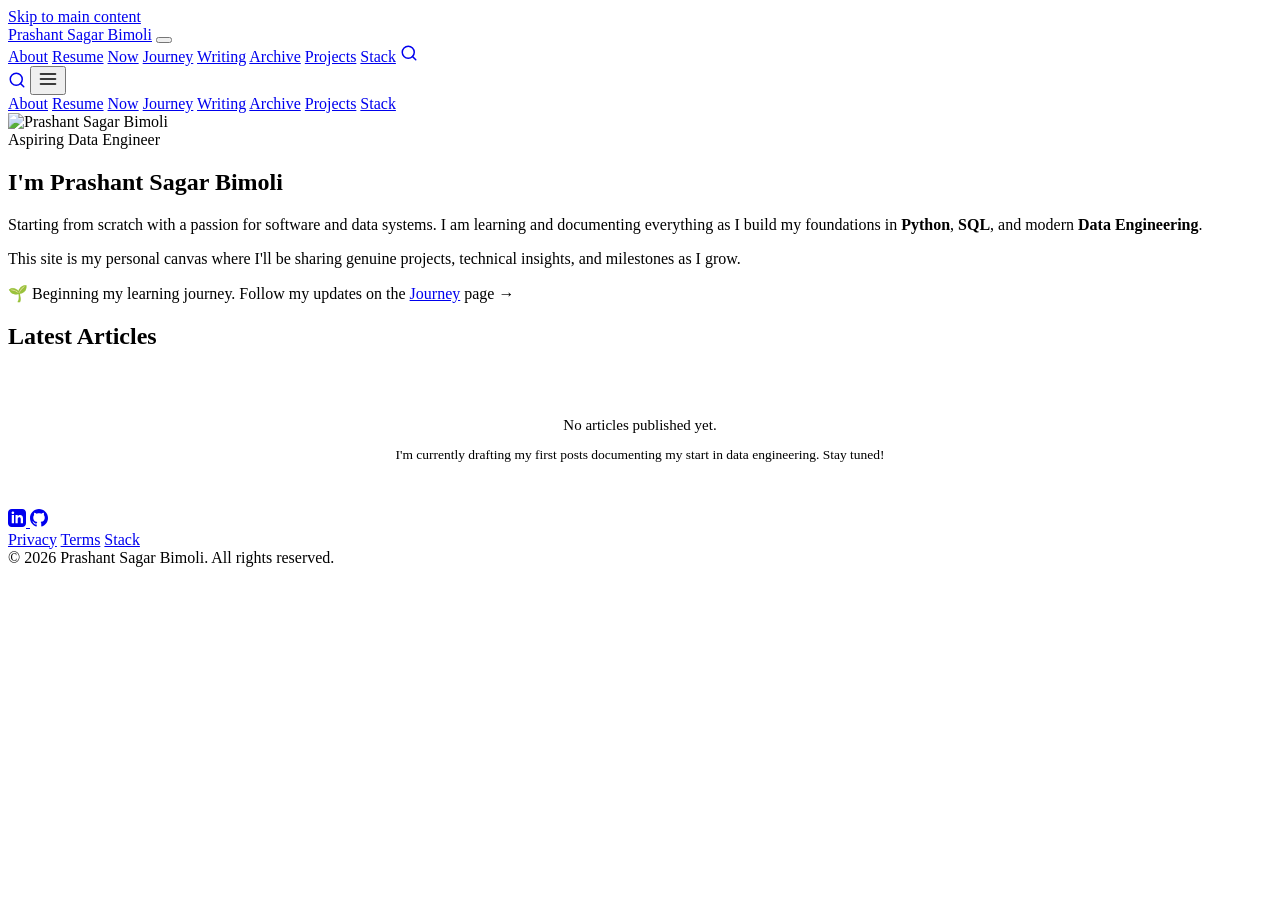
==== commit 38a98f7f: "Reset content: Remove placeholder and friend posts for a clean fresh start" ====
--- a/index.html
+++ b/index.html
@@ -3,13 +3,13 @@
 <head>
   <meta charset="UTF-8">
   <meta name="viewport" content="width=device-width, initial-scale=1">
-  <meta name="description" content="Prashant Sagar Bimoli - Aspiring Data Engineer specializing in Python, SQL, distributed data architectures, and building production-grade data pipelines.">
+  <meta name="description" content="Prashant Sagar Bimoli - Aspiring Data Engineer specializing in Python, SQL, and data systems.">
   <title>Prashant Sagar Bimoli | Aspiring Data Engineer</title>
   <meta name="author" content="Prashant Sagar Bimoli">
   <link rel="icon" type="image/jpeg" href="/mypersonalsite/images/favicon.jpg">
   <link rel="apple-touch-icon" href="/mypersonalsite/images/prashant-avatar.jpg">
   <meta property="og:title" content="Prashant Sagar Bimoli | Aspiring Data Engineer">
-  <meta property="og:description" content="Personal portfolio, engineering journal, and data projects by Prashant Sagar Bimoli.">
+  <meta property="og:description" content="Personal portfolio and engineering journey of Prashant Sagar Bimoli.">
   <meta property="og:type" content="website">
   <meta name="twitter:card" content="summary">
   <link rel="stylesheet" href="/mypersonalsite/css/style.css">
@@ -63,7 +63,7 @@
     <div class="content-wrapper">
       <section class="hero-section">
         <div class="hero-avatar">
-          <img src="/mypersonalsite/images/prashant-avatar.jpg" alt="Prashant Sagar Bimoli" class="avatar-img" width="140" height="140" loading="eager" fetchpriority="high">
+          <img src="/mypersonalsite/images/prashant-avatar.jpg" alt="Prashant Sagar Bimoli" class="avatar-img" width="148" height="148" loading="eager" fetchpriority="high">
         </div>
         <div class="hero-content">
           <div class="hero-badge">
@@ -72,65 +72,24 @@
           </div>
           <h1 class="hero-title">I'm Prashant Sagar Bimoli</h1>
           <p class="hero-bio">
-            Passionate about building scalable <strong>data pipelines</strong>, designing resilient schemas, and transforming unstructured data streams into clean analytical intelligence.
+            Starting from scratch with a passion for software and data systems. I am learning and documenting everything as I build my foundations in <strong>Python</strong>, <strong>SQL</strong>, and modern <strong>Data Engineering</strong>.
           </p>
           <p class="hero-bio">
-            My core toolbelt focuses on <strong>Python</strong>, <strong>SQL (PostgreSQL)</strong>, and <strong>Docker</strong>. Currently diving deep into <strong>ETL orchestration</strong>, modern data modeling, and cloud data warehouses.
+            This site is my personal canvas where I'll be sharing genuine projects, technical insights, and milestones as I grow.
           </p>
         </div>
       </section>
 
       <p class="journey-teaser">
-        <span>🚀</span>
-        <span>Tracking my real-world roadmap on the <a href="/mypersonalsite/journey/">Data Engineering Journey</a> page &rarr;</span>
+        <span>🌱</span>
+        <span>Beginning my learning journey. Follow my updates on the <a href="/mypersonalsite/journey/">Journey</a> page &rarr;</span>
       </p>
 
       <section class="home-section">
-        <h2 class="section-title">Latest Articles &amp; Insights</h2>
-        <ul class="post-list">
-          <li>
-            <a href="/mypersonalsite/blog/getting-started-with-sql/" class="post-row-link">
-              <div class="post-row">
-                <h3>Getting Started with SQL: The Foundation of Every Data Pipeline</h3>
-                <time datetime="2026-10-10">Oct 10, 2026</time>
-              </div>
-            </a>
-          </li>
-          <li>
-            <a href="/mypersonalsite/blog/getting-started-with-sql/" class="post-row-link">
-              <div class="post-row">
-                <h3>Python for Data Engineering: Architecting My First Automated ETL Pipeline</h3>
-                <time datetime="2026-10-05">Oct 05, 2026</time>
-              </div>
-            </a>
-          </li>
-          <li>
-            <a href="/mypersonalsite/blog/getting-started-with-sql/" class="post-row-link">
-              <div class="post-row">
-                <h3>Understanding REST APIs &amp; Webhooks: Ingesting Real-Time External Datasets</h3>
-                <time datetime="2026-09-28">Sep 28, 2026</time>
-              </div>
-            </a>
-          </li>
-          <li>
-            <a href="/mypersonalsite/blog/getting-started-with-sql/" class="post-row-link">
-              <div class="post-row">
-                <h3>Docker for Data Workflows: Containerizing Multi-Service PostgreSQL &amp; Python</h3>
-                <time datetime="2026-09-20">Sep 20, 2026</time>
-              </div>
-            </a>
-          </li>
-          <li>
-            <a href="/mypersonalsite/blog/getting-started-with-sql/" class="post-row-link">
-              <div class="post-row">
-                <h3>Why I Chose Data Engineering: The Systems Behind Big Data Decisions</h3>
-                <time datetime="2026-09-12">Sep 12, 2026</time>
-              </div>
-            </a>
-          </li>
-        </ul>
-        <div class="more-container">
-          <a href="/mypersonalsite/blog/" class="arrow-link">View all writing &rarr;</a>
+        <h2 class="section-title">Latest Articles</h2>
+        <div style="padding: 32px 20px; text-align: center; background: var(--color-surface); border: 1px dashed var(--color-border); border-radius: var(--radius-md);">
+          <p style="color: var(--color-text-muted); font-size: 15px; margin-bottom: 6px;">No articles published yet.</p>
+          <p style="color: var(--color-text-faint); font-size: 13.5px;">I'm currently drafting my first posts documenting my start in data engineering. Stay tuned!</p>
         </div>
       </section>
     </div>
@@ -151,7 +110,7 @@
         <a href="/mypersonalsite/terms/">Terms</a>
         <a href="/mypersonalsite/stack/">Stack</a>
       </nav>
-      <div class="footer-copy">&copy; 2026 Prashant Sagar Bimoli. Crafted with semantic HTML &amp; CSS.</div>
+      <div class="footer-copy">&copy; 2026 Prashant Sagar Bimoli. All rights reserved.</div>
     </div>
   </footer>
   <script src="/mypersonalsite/js/main.js"></script>
